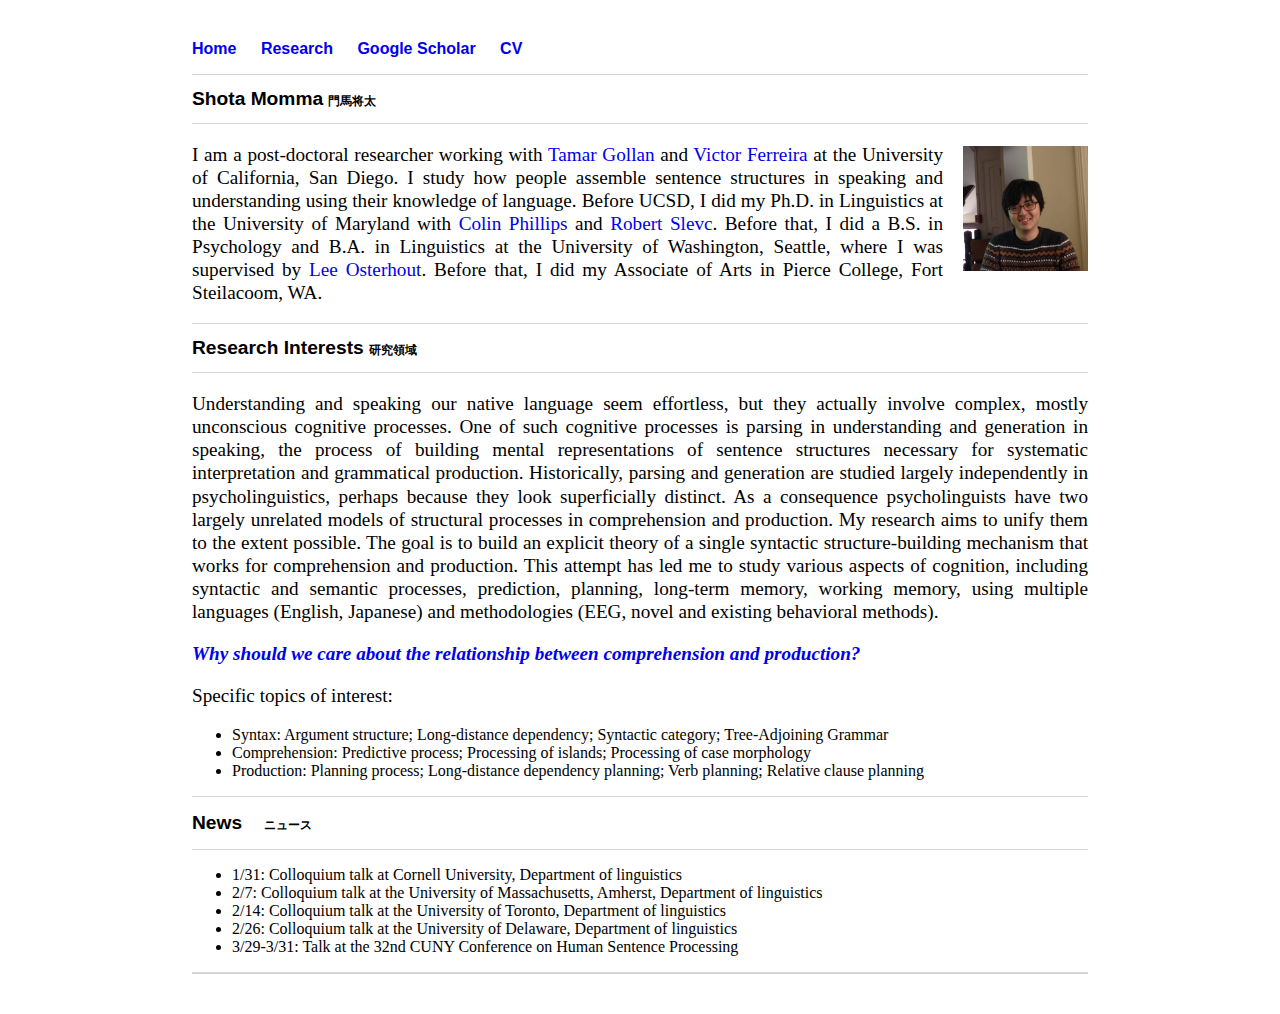
==== index.html @ 0a757acb "fdsa" ====
<!DOCTYPE html>
<html>
	<head>
		<title>Shota Momma, Ph.D</title>
		<!-- link to main stylesheet -->
		<link rel="stylesheet" type="text/css" href="/css/main.css">
		<link rel="icon" href="/ucsd_favicon.png">
	</head>
	<body>
		<nav>
    		<ul>
        		<li><a href="/">Home</a></li>
	        	<li><a href="/research.html">Research</a></li>
    			<li><a href="https://scholar.google.com/citations?user=2ERL-pgAAAAJ&hl=en">Google Scholar</a></li>
        		<li><a href="/CV_Momma_2.1.19.pdf">CV</a></li>
    		</ul>
		</nav>
		<div class="container">
    		<div class="blurb">
    			<footer></footer>
        		<h1>Shota Momma  <b> 門馬将太 </b> </h1>
        		<footer> </footer>
          		<p><img src="Shota_presentation.JPG" align="right" style="width:125px;height:125px; margin:3px 0px 0px 20px"">
          		I am a post-doctoral researcher working with <a href="https://profiles.ucsd.edu/tamar.gollan">Tamar Gollan</a> and <a href="https://psychology.ucsd.edu/people/profiles/vferreira.html">Victor Ferreira</a> at the University of California, San Diego. I study how people assemble sentence structures in speaking and understanding using their knowledge of language. Before UCSD, I did my Ph.D. in Linguistics at the University of Maryland with <a href="http://www.colinphillips.net/"> Colin Phillips </a> and <a href="http://lmcl.umd.edu/people.html"> Robert Slevc</a>. Before that, I did a B.S. in Psychology and B.A. in Linguistics at the University of Washington, Seattle, where I was supervised by <a href="http://faculty.washington.edu/losterho/erplab.htm"> Lee Osterhout</a>. Before that, I did my Associate of Arts in Pierce College, Fort Steilacoom, WA. </p>
    			<footer></footer>
	    		<h1> Research Interests <b> 研究領域 </b> </h1>
	    		<footer></footer>
	    		<p>
	    		Understanding and speaking our native language seem effortless, but they actually involve complex, mostly unconscious cognitive processes. One of such cognitive processes is parsing in understanding and generation in speaking, the process of building mental representations of sentence structures necessary for systematic interpretation and grammatical production. Historically, parsing and generation are studied largely independently in psycholinguistics, perhaps because they look superficially distinct. As a consequence psycholinguists have two largely unrelated models of structural processes in comprehension and production. My research aims to unify them to the extent possible. The goal is to build an explicit theory of a single syntactic structure-building mechanism that works for comprehension and production. This attempt has led me to study various aspects of cognition, including syntactic and semantic processes, prediction, planning, long-term memory, working memory, using multiple languages (English, Japanese) and methodologies (EEG, novel and existing behavioral methods).
	    		<p>
        		<a href="https://shotam.github.io/Papers/Momma_2018.pdf"><b><i>Why should we care about the relationship between comprehension and production?</i></b></a>
        		</p>
        		<p>
        		Specific topics of interest:
        		</p>
        		<ul>
  					<li>Syntax: Argument structure; Long-distance dependency; Syntactic category; Tree-Adjoining Grammar</li>
  					<li>Comprehension: Predictive process; Processing of islands; Processing of case morphology</li>
  					<li>Production: Planning process; Long-distance dependency planning; Verb planning; Relative clause planning</li>
				</ul> 

        		<footer></footer>
        		<h1> News　<b> ニュース </b> </h1>
        		<footer></footer>
        		<ul>
  					<li>1/31: Colloquium talk at Cornell University, Department of linguistics</li>
  					<li>2/7: Colloquium talk at the University of Massachusetts, Amherst, Department of linguistics</li>
  					<li>2/14: Colloquium talk at the University of Toronto, Department of linguistics</li>
  					<li>2/26: Colloquium talk at the University of Delaware, Department of linguistics</li>
  					<li>3/29-3/31: Talk at the 32nd CUNY Conference on Human Sentence Processing</li>
				</ul> 
        		<footer></footer>
        		
    		</div><!-- /.blurb -->
    		
		</div><!-- /.container -->
		<footer>
		</footer>
	</body>
</html>
---- css/main.css ----
body {
    margin: 40px auto;
    width: 70%;
}
nav ul, footer ul {
    font-family:'Helvetica', 'Arial', 'Sans-Serif';
    padding: 0px;
    list-style: none;
    font-weight: bold;
}
nav ul li, footer ul li {
    display: inline;
    margin-right: 20px;
}
a {
    text-decoration: none;
    color: dogerblue;
}
a:hover {
    text-decoration: underline;
}
h1 {
    font-size: 1.2em;
    font-family:'Helvetica', 'Arial', 'Sans-Serif';
}

h1 b {
    font-size: 60%;
}

p {
    font-size: 1.2em;
    line-height: 1.2em;
    color: black;
    text-align:justify
}

footer {
    border-top: 1px solid #d5d5d5;
    font-size: .8em;
}

ul.posts { 
    margin: 20px auto 40px; 
    font-size: 1.5em;
}

ul.posts li {
    list-style: none;
}
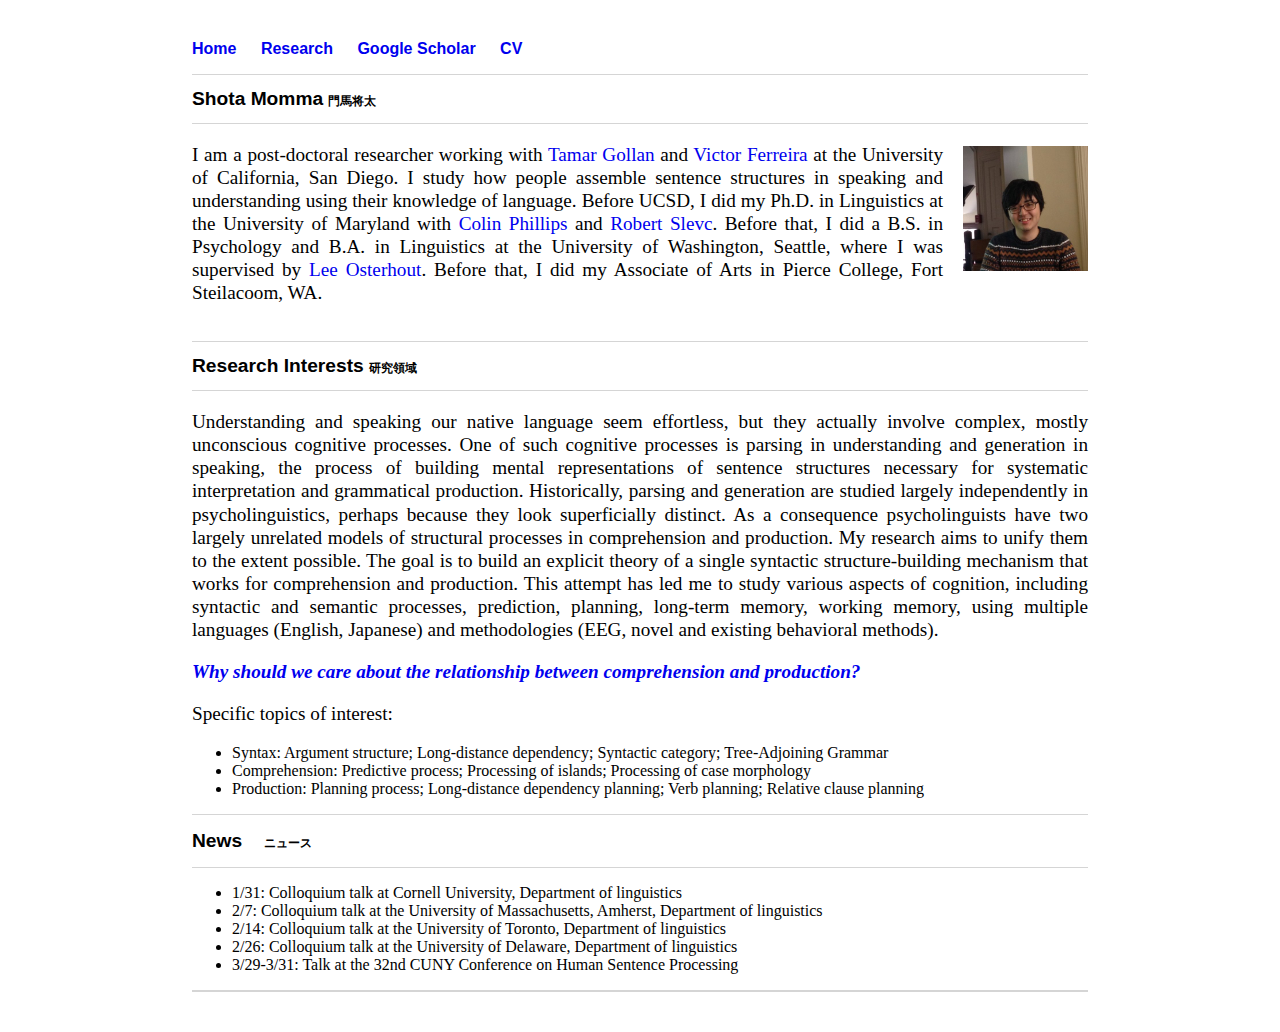
==== commit 43b565c7: "br" ====
--- a/index.html
+++ b/index.html
@@ -22,6 +22,7 @@
         		<footer> </footer>
           		<p><img src="Shota_presentation.JPG" align="right" style="width:125px;height:125px; margin:3px 0px 0px 20px"">
           		I am a post-doctoral researcher working with <a href="https://profiles.ucsd.edu/tamar.gollan">Tamar Gollan</a> and <a href="https://psychology.ucsd.edu/people/profiles/vferreira.html">Victor Ferreira</a> at the University of California, San Diego. I study how people assemble sentence structures in speaking and understanding using their knowledge of language. Before UCSD, I did my Ph.D. in Linguistics at the University of Maryland with <a href="http://www.colinphillips.net/"> Colin Phillips </a> and <a href="http://lmcl.umd.edu/people.html"> Robert Slevc</a>. Before that, I did a B.S. in Psychology and B.A. in Linguistics at the University of Washington, Seattle, where I was supervised by <a href="http://faculty.washington.edu/losterho/erplab.htm"> Lee Osterhout</a>. Before that, I did my Associate of Arts in Pierce College, Fort Steilacoom, WA. </p>
+    			</br>
     			<footer></footer>
 	    		<h1> Research Interests <b> 研究領域 </b> </h1>
 	    		<footer></footer>
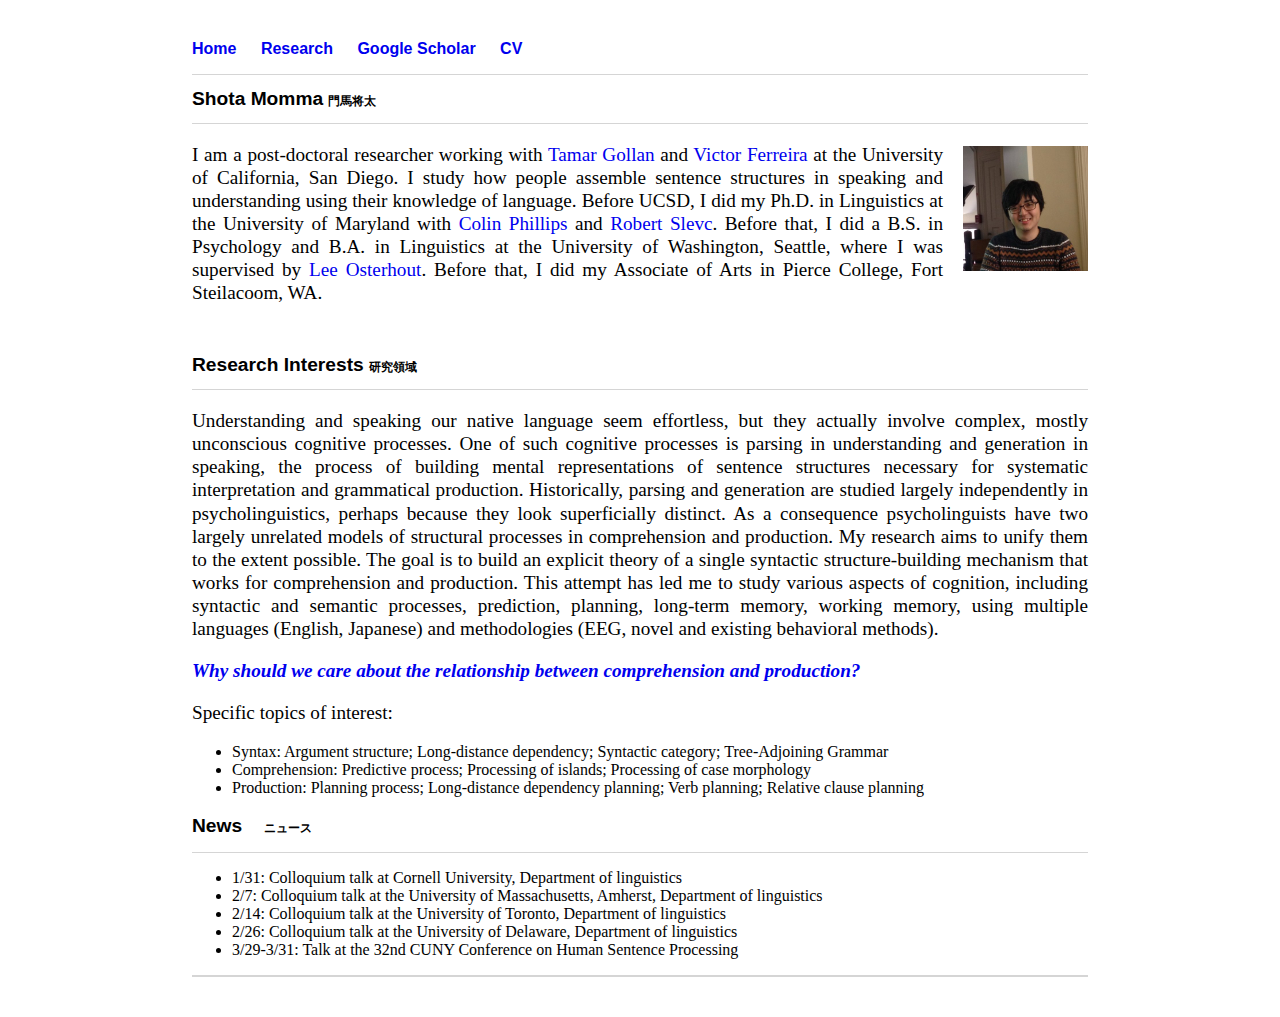
==== commit a83a208d: "line" ====
--- a/index.html
+++ b/index.html
@@ -23,7 +23,6 @@
           		<p><img src="Shota_presentation.JPG" align="right" style="width:125px;height:125px; margin:3px 0px 0px 20px"">
           		I am a post-doctoral researcher working with <a href="https://profiles.ucsd.edu/tamar.gollan">Tamar Gollan</a> and <a href="https://psychology.ucsd.edu/people/profiles/vferreira.html">Victor Ferreira</a> at the University of California, San Diego. I study how people assemble sentence structures in speaking and understanding using their knowledge of language. Before UCSD, I did my Ph.D. in Linguistics at the University of Maryland with <a href="http://www.colinphillips.net/"> Colin Phillips </a> and <a href="http://lmcl.umd.edu/people.html"> Robert Slevc</a>. Before that, I did a B.S. in Psychology and B.A. in Linguistics at the University of Washington, Seattle, where I was supervised by <a href="http://faculty.washington.edu/losterho/erplab.htm"> Lee Osterhout</a>. Before that, I did my Associate of Arts in Pierce College, Fort Steilacoom, WA. </p>
     			</br>
-    			<footer></footer>
 	    		<h1> Research Interests <b> 研究領域 </b> </h1>
 	    		<footer></footer>
 	    		<p>
@@ -39,8 +38,6 @@
   					<li>Comprehension: Predictive process; Processing of islands; Processing of case morphology</li>
   					<li>Production: Planning process; Long-distance dependency planning; Verb planning; Relative clause planning</li>
 				</ul> 
-
-        		<footer></footer>
         		<h1> News　<b> ニュース </b> </h1>
         		<footer></footer>
         		<ul>
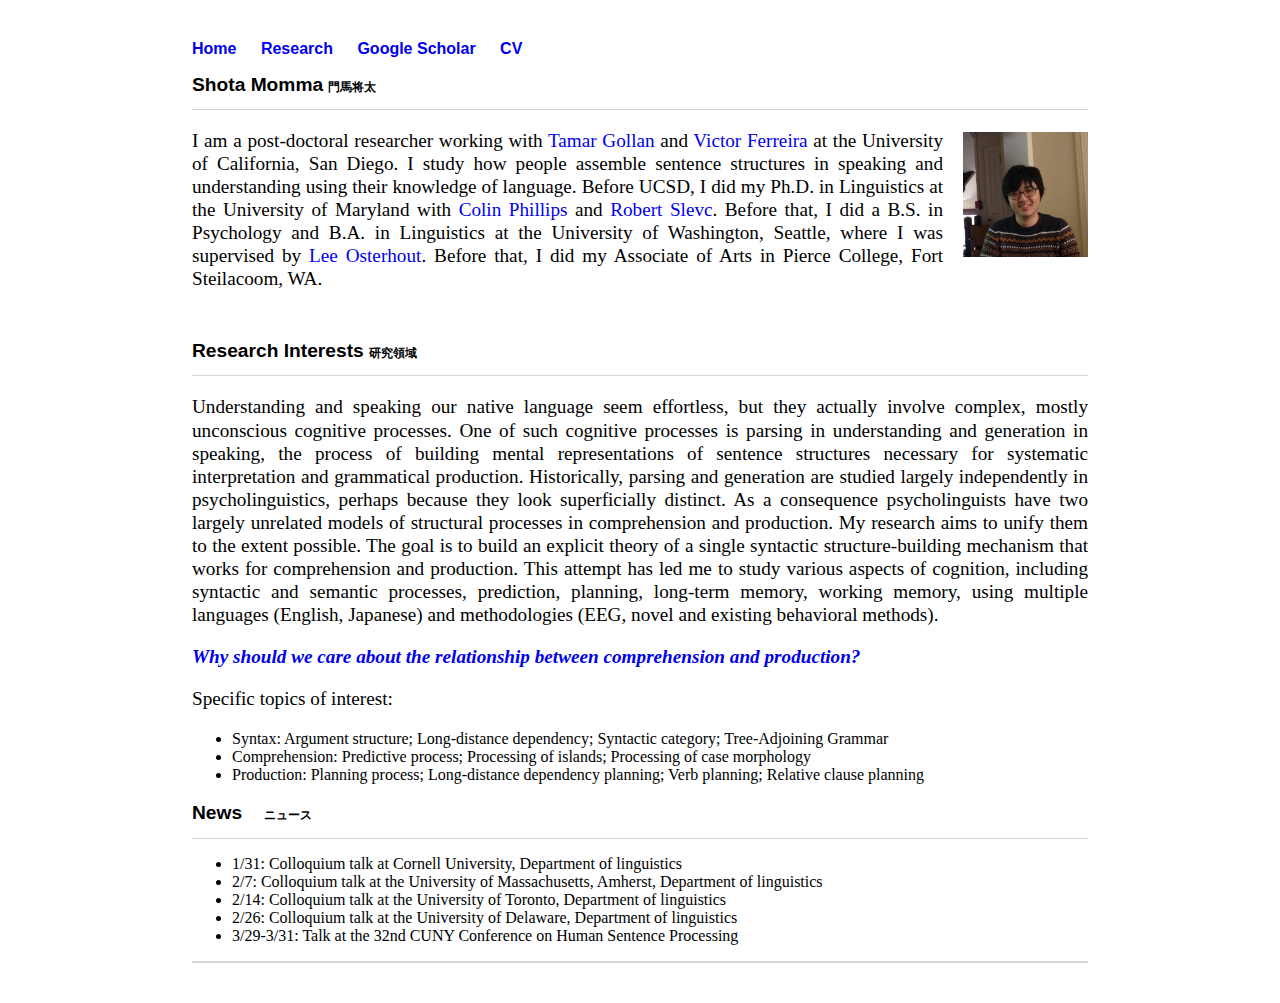
==== commit d74226bf: "line" ====
--- a/index.html
+++ b/index.html
@@ -17,7 +17,6 @@
 		</nav>
 		<div class="container">
     		<div class="blurb">
-    			<footer></footer>
         		<h1>Shota Momma  <b> 門馬将太 </b> </h1>
         		<footer> </footer>
           		<p><img src="Shota_presentation.JPG" align="right" style="width:125px;height:125px; margin:3px 0px 0px 20px"">
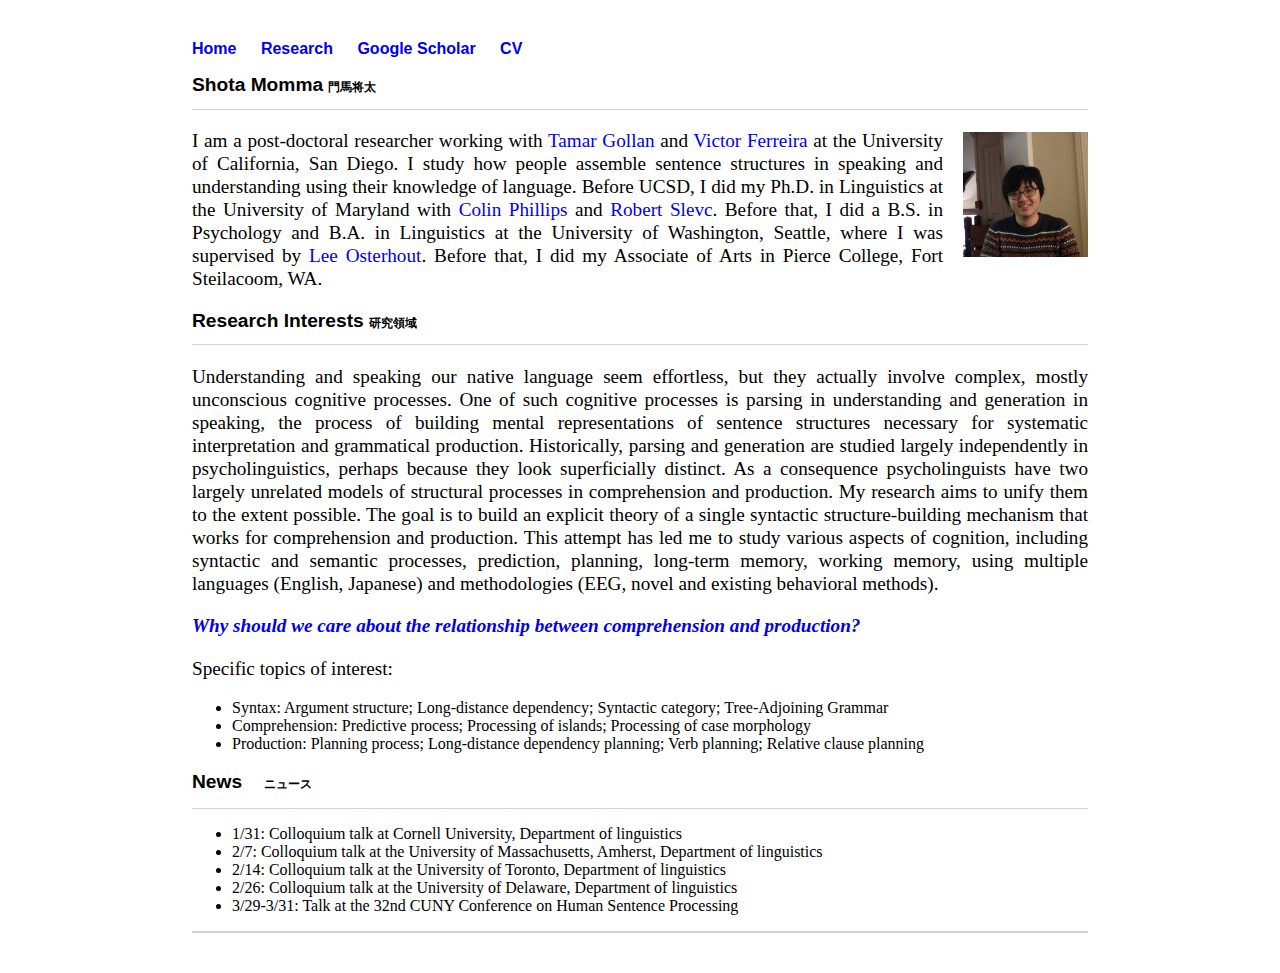
==== commit f78d0c95: "br" ====
--- a/index.html
+++ b/index.html
@@ -21,7 +21,6 @@
         		<footer> </footer>
           		<p><img src="Shota_presentation.JPG" align="right" style="width:125px;height:125px; margin:3px 0px 0px 20px"">
           		I am a post-doctoral researcher working with <a href="https://profiles.ucsd.edu/tamar.gollan">Tamar Gollan</a> and <a href="https://psychology.ucsd.edu/people/profiles/vferreira.html">Victor Ferreira</a> at the University of California, San Diego. I study how people assemble sentence structures in speaking and understanding using their knowledge of language. Before UCSD, I did my Ph.D. in Linguistics at the University of Maryland with <a href="http://www.colinphillips.net/"> Colin Phillips </a> and <a href="http://lmcl.umd.edu/people.html"> Robert Slevc</a>. Before that, I did a B.S. in Psychology and B.A. in Linguistics at the University of Washington, Seattle, where I was supervised by <a href="http://faculty.washington.edu/losterho/erplab.htm"> Lee Osterhout</a>. Before that, I did my Associate of Arts in Pierce College, Fort Steilacoom, WA. </p>
-    			</br>
 	    		<h1> Research Interests <b> 研究領域 </b> </h1>
 	    		<footer></footer>
 	    		<p>
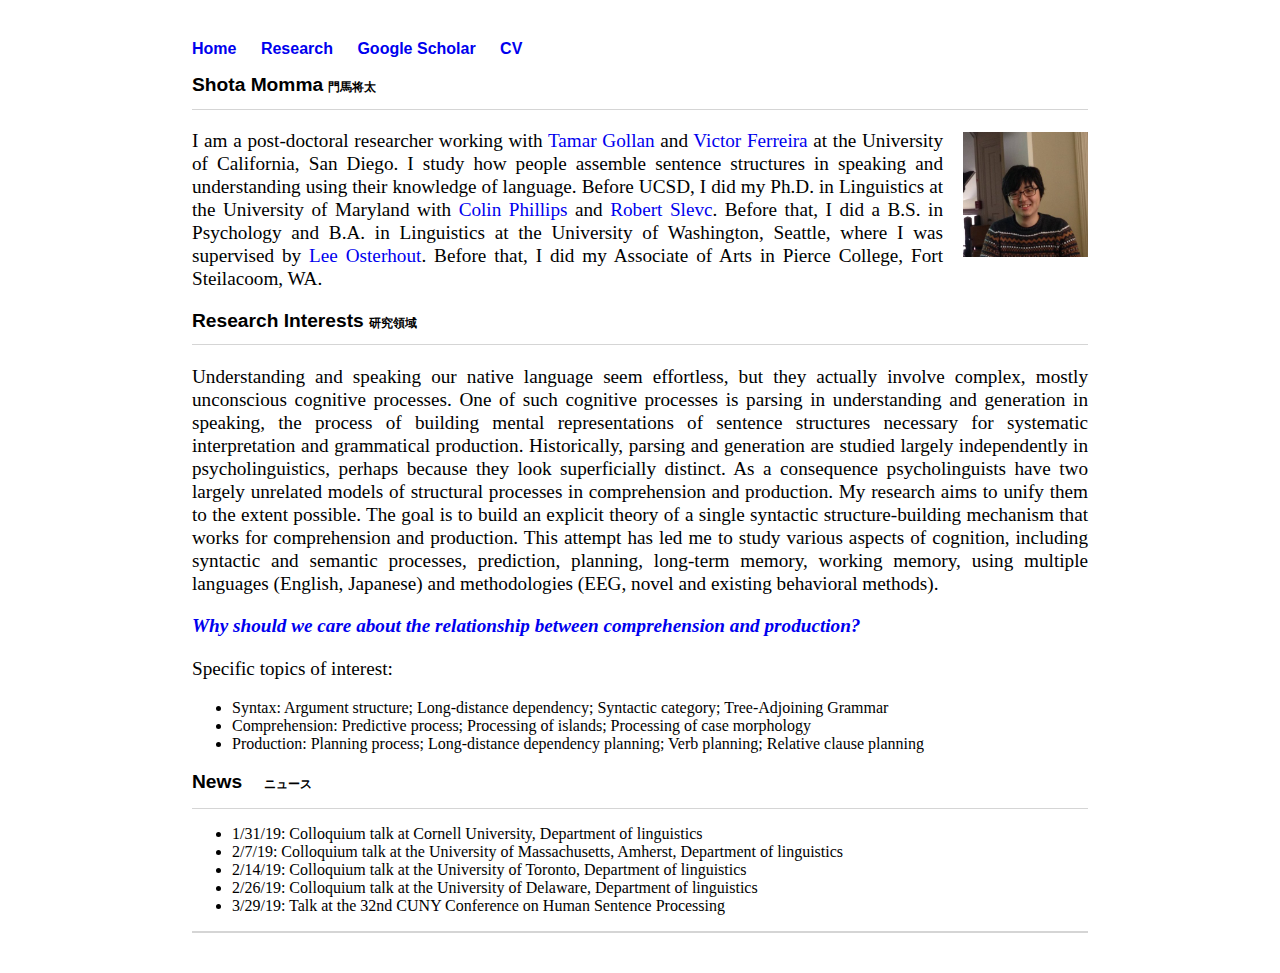
==== commit 3d7dc917: "dates" ====
--- a/index.html
+++ b/index.html
@@ -39,11 +39,11 @@
         		<h1> News　<b> ニュース </b> </h1>
         		<footer></footer>
         		<ul>
-  					<li>1/31: Colloquium talk at Cornell University, Department of linguistics</li>
-  					<li>2/7: Colloquium talk at the University of Massachusetts, Amherst, Department of linguistics</li>
-  					<li>2/14: Colloquium talk at the University of Toronto, Department of linguistics</li>
-  					<li>2/26: Colloquium talk at the University of Delaware, Department of linguistics</li>
-  					<li>3/29-3/31: Talk at the 32nd CUNY Conference on Human Sentence Processing</li>
+  					<li>1/31/19: Colloquium talk at Cornell University, Department of linguistics</li>
+  					<li>2/7/19: Colloquium talk at the University of Massachusetts, Amherst, Department of linguistics</li>
+  					<li>2/14/19: Colloquium talk at the University of Toronto, Department of linguistics</li>
+  					<li>2/26/19: Colloquium talk at the University of Delaware, Department of linguistics</li>
+  					<li>3/29/19: Talk at the 32nd CUNY Conference on Human Sentence Processing</li>
 				</ul> 
         		<footer></footer>
         		
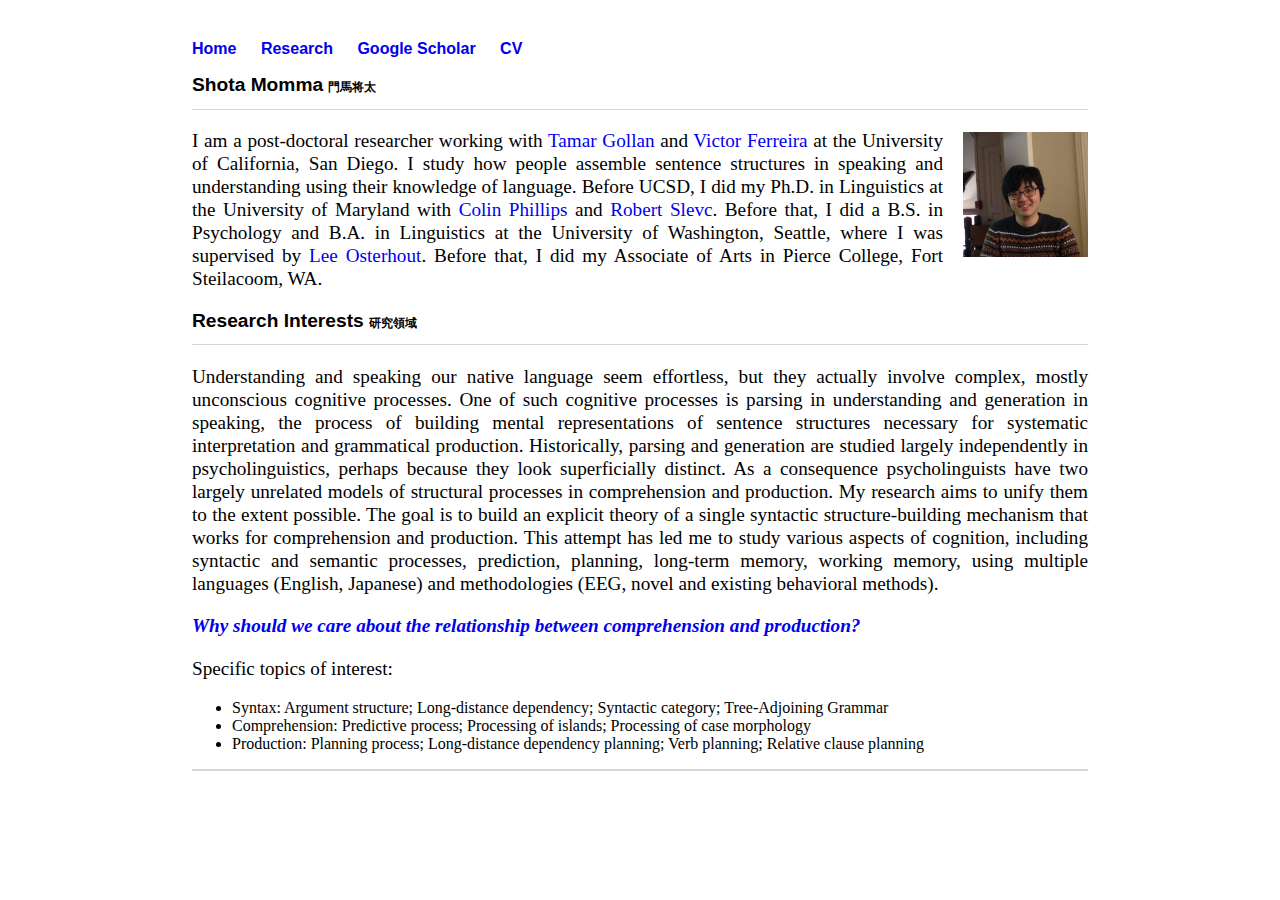
==== commit 11856b6d: "fdsa" ====
--- a/index.html
+++ b/index.html
@@ -35,16 +35,7 @@
   					<li>Syntax: Argument structure; Long-distance dependency; Syntactic category; Tree-Adjoining Grammar</li>
   					<li>Comprehension: Predictive process; Processing of islands; Processing of case morphology</li>
   					<li>Production: Planning process; Long-distance dependency planning; Verb planning; Relative clause planning</li>
-				</ul> 
-        		<h1> News　<b> ニュース </b> </h1>
-        		<footer></footer>
-        		<ul>
-  					<li>1/31/19: Colloquium talk at Cornell University, Department of linguistics</li>
-  					<li>2/7/19: Colloquium talk at the University of Massachusetts, Amherst, Department of linguistics</li>
-  					<li>2/14/19: Colloquium talk at the University of Toronto, Department of linguistics</li>
-  					<li>2/26/19: Colloquium talk at the University of Delaware, Department of linguistics</li>
-  					<li>3/29/19: Talk at the 32nd CUNY Conference on Human Sentence Processing</li>
-				</ul> 
+				</ul>
         		<footer></footer>
         		
     		</div><!-- /.blurb -->
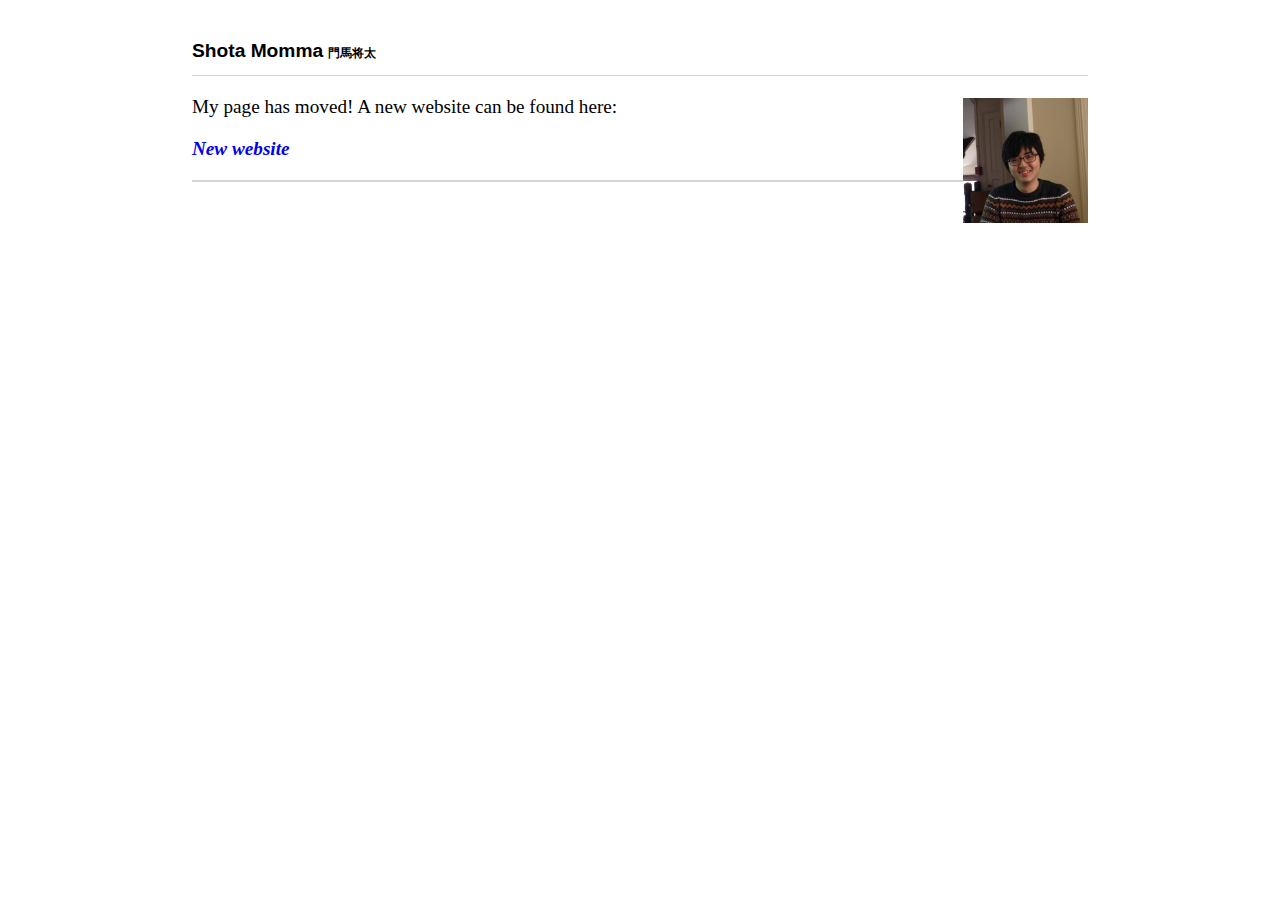
==== commit e6c1226f: "page moved" ====
--- a/index.html
+++ b/index.html
@@ -7,35 +7,15 @@
 		<link rel="icon" href="/ucsd_favicon.png">
 	</head>
 	<body>
-		<nav>
-    		<ul>
-        		<li><a href="/">Home</a></li>
-	        	<li><a href="/research.html">Research</a></li>
-    			<li><a href="https://scholar.google.com/citations?user=2ERL-pgAAAAJ&hl=en">Google Scholar</a></li>
-        		<li><a href="/CV_Momma_2.1.19.pdf">CV</a></li>
-    		</ul>
-		</nav>
 		<div class="container">
     		<div class="blurb">
         		<h1>Shota Momma  <b> 門馬将太 </b> </h1>
         		<footer> </footer>
           		<p><img src="Shota_presentation.JPG" align="right" style="width:125px;height:125px; margin:3px 0px 0px 20px"">
-          		I am a post-doctoral researcher working with <a href="https://profiles.ucsd.edu/tamar.gollan">Tamar Gollan</a> and <a href="https://psychology.ucsd.edu/people/profiles/vferreira.html">Victor Ferreira</a> at the University of California, San Diego. I study how people assemble sentence structures in speaking and understanding using their knowledge of language. Before UCSD, I did my Ph.D. in Linguistics at the University of Maryland with <a href="http://www.colinphillips.net/"> Colin Phillips </a> and <a href="http://lmcl.umd.edu/people.html"> Robert Slevc</a>. Before that, I did a B.S. in Psychology and B.A. in Linguistics at the University of Washington, Seattle, where I was supervised by <a href="http://faculty.washington.edu/losterho/erplab.htm"> Lee Osterhout</a>. Before that, I did my Associate of Arts in Pierce College, Fort Steilacoom, WA. </p>
-	    		<h1> Research Interests <b> 研究領域 </b> </h1>
-	    		<footer></footer>
+	    		My page has moved! A new website can be found here: 
 	    		<p>
-	    		Understanding and speaking our native language seem effortless, but they actually involve complex, mostly unconscious cognitive processes. One of such cognitive processes is parsing in understanding and generation in speaking, the process of building mental representations of sentence structures necessary for systematic interpretation and grammatical production. Historically, parsing and generation are studied largely independently in psycholinguistics, perhaps because they look superficially distinct. As a consequence psycholinguists have two largely unrelated models of structural processes in comprehension and production. My research aims to unify them to the extent possible. The goal is to build an explicit theory of a single syntactic structure-building mechanism that works for comprehension and production. This attempt has led me to study various aspects of cognition, including syntactic and semantic processes, prediction, planning, long-term memory, working memory, using multiple languages (English, Japanese) and methodologies (EEG, novel and existing behavioral methods).
-	    		<p>
-        		<a href="https://shotam.github.io/Papers/Momma_2018.pdf"><b><i>Why should we care about the relationship between comprehension and production?</i></b></a>
+        		<a href="https://blogs.umass.edu/snegishi/"><b><i>New website</i></b></a>
         		</p>
-        		<p>
-        		Specific topics of interest:
-        		</p>
-        		<ul>
-  					<li>Syntax: Argument structure; Long-distance dependency; Syntactic category; Tree-Adjoining Grammar</li>
-  					<li>Comprehension: Predictive process; Processing of islands; Processing of case morphology</li>
-  					<li>Production: Planning process; Long-distance dependency planning; Verb planning; Relative clause planning</li>
-				</ul>
         		<footer></footer>
         		
     		</div><!-- /.blurb -->
